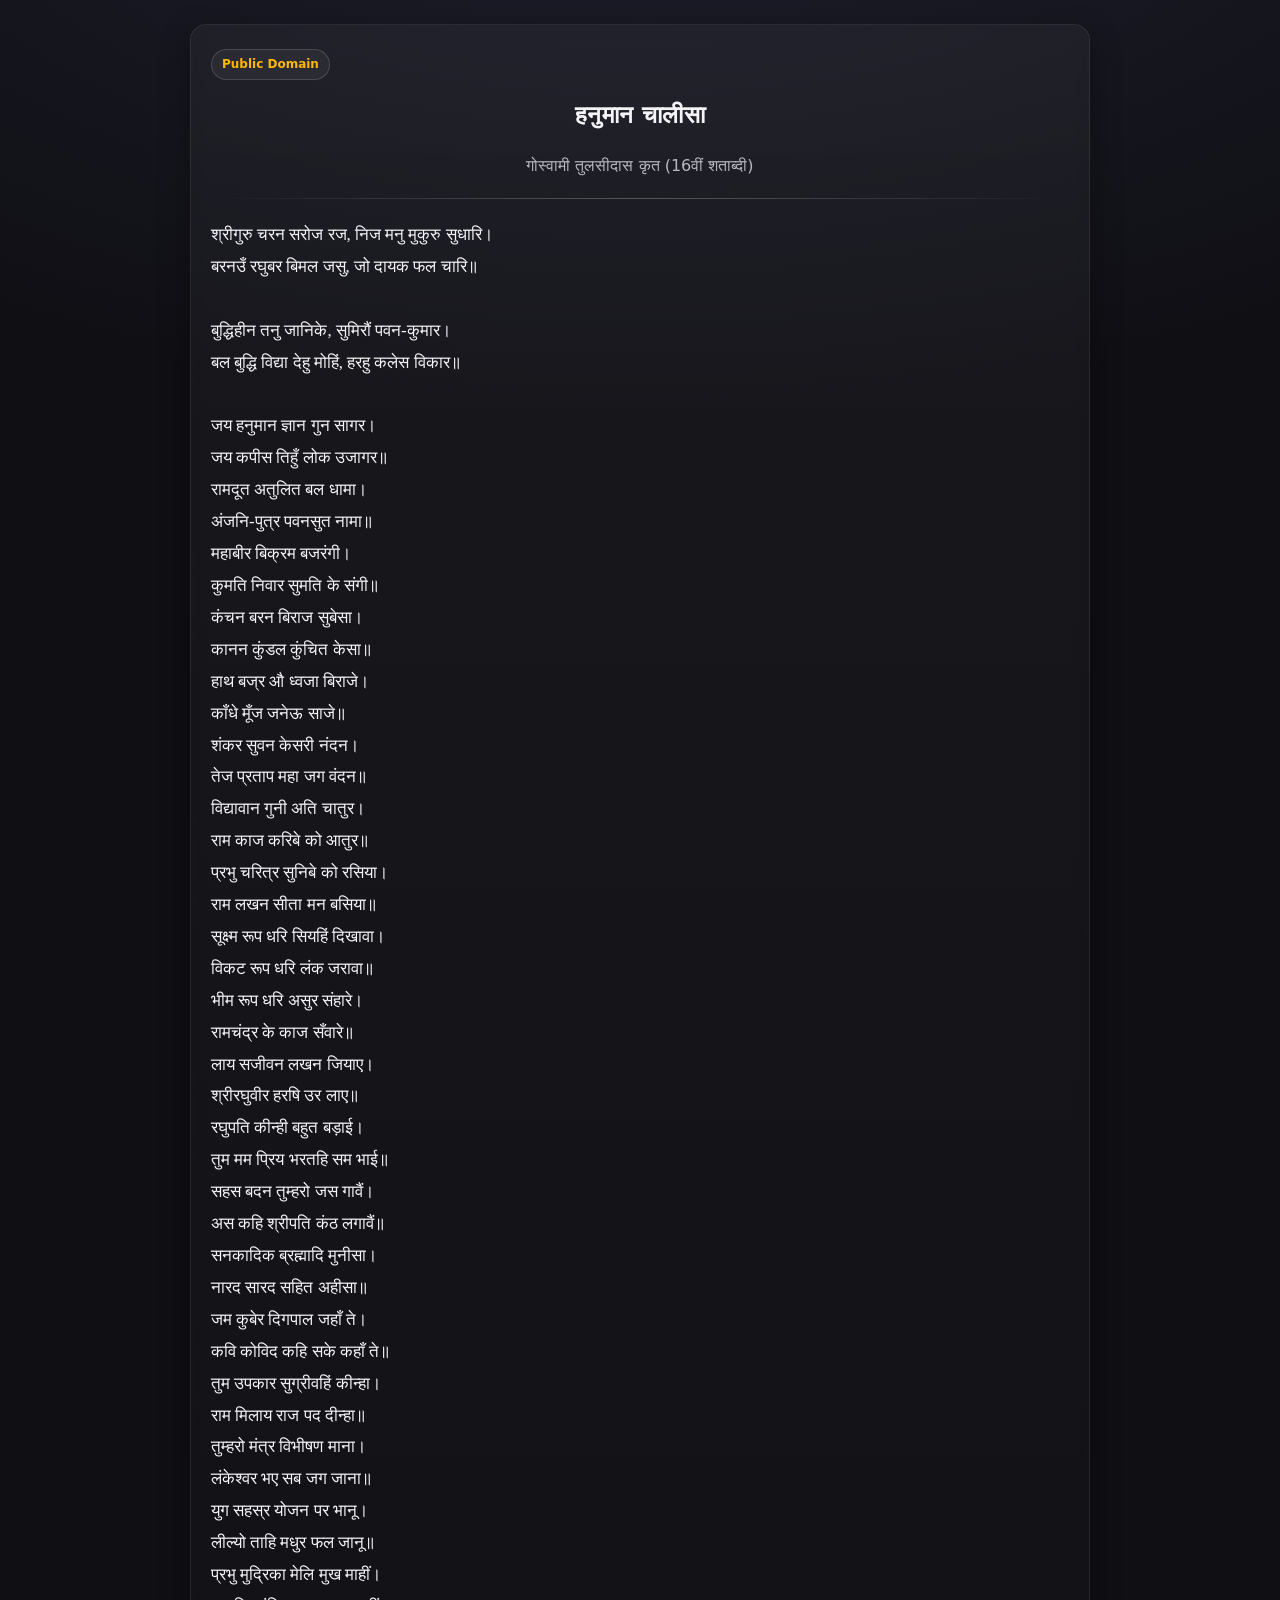
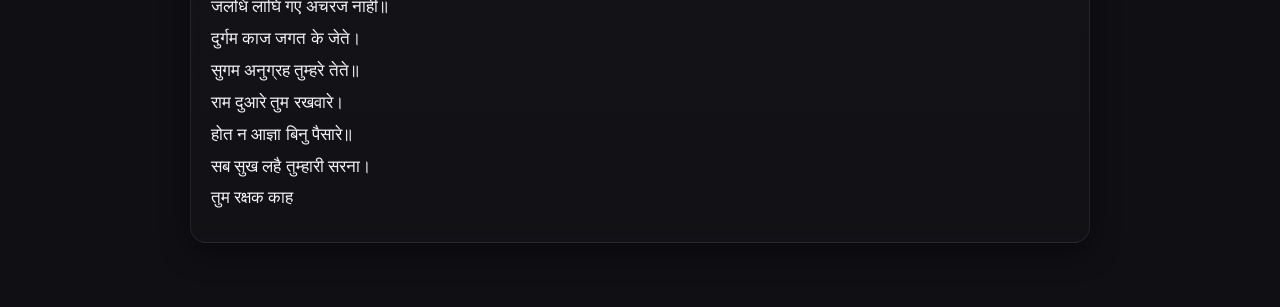
==== index.html @ f8a54801 "renamed file" ====
<!DOCTYPE html>
<html lang="hi">
<head>
  <meta charset="UTF-8" />
  <meta name="viewport" content="width=device-width, initial-scale=1" />
  <title>हनुमान चालीसा | Hanuman Chalisa (Public Domain)</title>
  <meta name="description" content="हनुमान चालीसा – गोस्वामी तुलसीदास द्वारा रचित सार्वजनिक डोमेन पाठ" />
  <style>
    :root {
      --bg: #0f0f14;
      --card: #171720;
      --text: #f4f4f6;
      --muted: #b8b8c2;
      --accent: #ffb703;
    }
    body {
      margin: 0;
      background: radial-gradient(1200px 600px at 50% -10%, #1f1f2e, var(--bg));
      color: var(--text);
      font-family: system-ui, -apple-system, Segoe UI, Roboto, Inter, Arial, sans-serif;
      line-height: 1.75;
    }
    .container {
      max-width: 900px;
      margin: 24px auto 64px;
      padding: 0 16px;
    }
    .card {
      background: linear-gradient(180deg, rgba(255,255,255,0.04), rgba(255,255,255,0.01));
      border: 1px solid rgba(255,255,255,0.08);
      border-radius: 16px;
      box-shadow: 0 10px 30px rgba(0,0,0,.35);
      padding: 24px 20px 28px;
      backdrop-filter: blur(6px);
    }
    h1 {
      text-align: center;
      margin: 6px 0 8px;
      letter-spacing: 0.3px;
    }
    .subtitle {
      text-align: center;
      color: var(--muted);
      margin-bottom: 16px;
    }
    .divider {
      height: 1px;
      background: linear-gradient(90deg, transparent, rgba(255,255,255,.25), transparent);
      margin: 18px 0 20px;
    }
    pre {
      white-space: pre-wrap;
      word-break: break-word;
      font-family: "Noto Serif Devanagari", "Mangal", "Kalimati", serif;
      font-size: 1.05rem;
      line-height: 1.9;
      margin: 0;
    }
    footer {
      margin-top: 18px;
      color: var(--muted);
      font-size: 0.9rem;
      text-align: center;
    }
    .badge {
      display: inline-block;
      padding: 4px 10px;
      border-radius: 999px;
      border: 1px solid rgba(255,255,255,0.15);
      background: rgba(255,255,255,0.05);
      color: var(--accent);
      font-weight: 600;
      font-size: 0.75rem;
      margin-bottom: 8px;
    }
  </style>
</head>
<body>
  <main class="container">
    <section class="card">
      <div class="badge">Public Domain</div>
      <h1>हनुमान चालीसा</h1>
      <p class="subtitle">गोस्वामी तुलसीदास कृत (16वीं शताब्दी)</p>
      <div class="divider"></div>

      <pre>
श्रीगुरु चरन सरोज रज, निज मनु मुकुरु सुधारि।
बरनउँ रघुबर बिमल जसु, जो दायक फल चारि॥

बुद्धिहीन तनु जानिके, सुमिरौं पवन-कुमार।
बल बुद्धि विद्या देहु मोहिं, हरहु कलेस विकार॥

जय हनुमान ज्ञान गुन सागर।
जय कपीस तिहुँ लोक उजागर॥
रामदूत अतुलित बल धामा।
अंजनि-पुत्र पवनसुत नामा॥
महाबीर बिक्रम बजरंगी।
कुमति निवार सुमति के संगी॥
कंचन बरन बिराज सुबेसा।
कानन कुंडल कुंचित केसा॥
हाथ बज्र औ ध्वजा बिराजे।
काँधे मूँज जनेऊ साजे॥
शंकर सुवन केसरी नंदन।
तेज प्रताप महा जग वंदन॥
विद्यावान गुनी अति चातुर।
राम काज करिबे को आतुर॥
प्रभु चरित्र सुनिबे को रसिया।
राम लखन सीता मन बसिया॥
सूक्ष्म रूप धरि सियहिं दिखावा।
विकट रूप धरि लंक जरावा॥
भीम रूप धरि असुर संहारे।
रामचंद्र के काज सँवारे॥
लाय सजीवन लखन जियाए।
श्रीरघुवीर हरषि उर लाए॥
रघुपति कीन्ही बहुत बड़ाई।
तुम मम प्रिय भरतहि सम भाई॥
सहस बदन तुम्हरो जस गावैं।
अस कहि श्रीपति कंठ लगावैं॥
सनकादिक ब्रह्मादि मुनीसा।
नारद सारद सहित अहीसा॥
जम कुबेर दिगपाल जहाँ ते।
कवि कोविद कहि सके कहाँ ते॥
तुम उपकार सुग्रीवहिं कीन्हा।
राम मिलाय राज पद दीन्हा॥
तुम्हरो मंत्र विभीषण माना।
लंकेश्वर भए सब जग जाना॥
युग सहस्र योजन पर भानू।
लील्यो ताहि मधुर फल जानू॥
प्रभु मुद्रिका मेलि मुख माहीं।
जलधि लांघि गए अचरज नाहीं॥
दुर्गम काज जगत के जेते।
सुगम अनुग्रह तुम्हरे तेते॥
राम दुआरे तुम रखवारे।
होत न आज्ञा बिनु पैसारे॥
सब सुख लहै तुम्हारी सरना।
तुम रक्षक काह
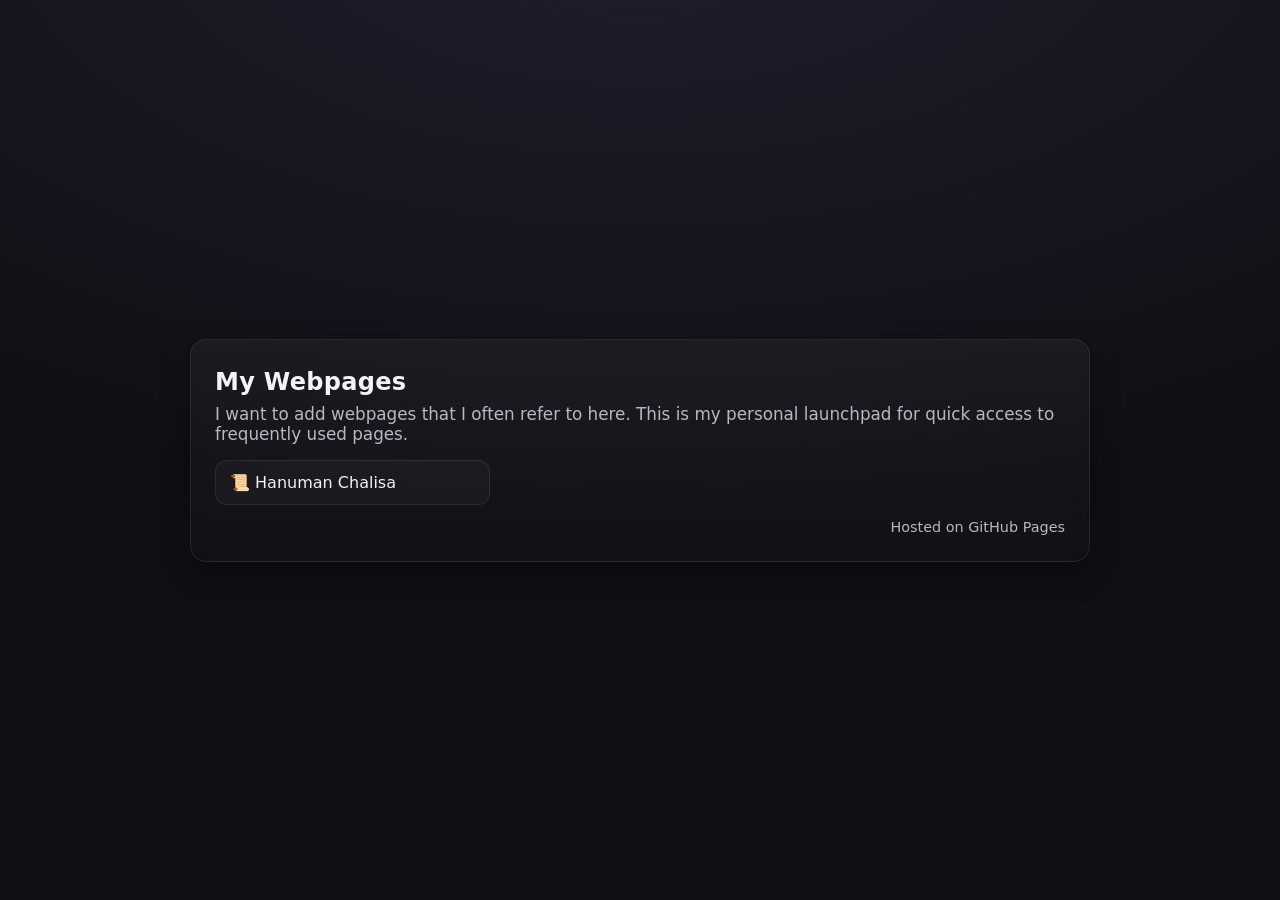
==== commit 7e001510: "added web page data" ====
--- a/index.html
+++ b/index.html
@@ -1,136 +1,106 @@
 <!DOCTYPE html>
-<html lang="hi">
+<html lang="en">
 <head>
   <meta charset="UTF-8" />
   <meta name="viewport" content="width=device-width, initial-scale=1" />
-  <title>हनुमान चालीसा | Hanuman Chalisa (Public Domain)</title>
-  <meta name="description" content="हनुमान चालीसा – गोस्वामी तुलसीदास द्वारा रचित सार्वजनिक डोमेन पाठ" />
+  <title>My Webpages</title>
+  <meta name="description" content="A personal collection of webpages I often refer to." />
   <style>
     :root {
       --bg: #0f0f14;
       --card: #171720;
       --text: #f4f4f6;
       --muted: #b8b8c2;
-      --accent: #ffb703;
+      --accent: #6cf2c2;
+      --border: rgba(255,255,255,0.08);
     }
+    * { box-sizing: border-box; }
     body {
       margin: 0;
+      min-height: 100svh;
+      font-family: system-ui, -apple-system, Segoe UI, Roboto, Inter, Arial, sans-serif;
+      color: var(--text);
       background: radial-gradient(1200px 600px at 50% -10%, #1f1f2e, var(--bg));
-      color: var(--text);
-      font-family: system-ui, -apple-system, Segoe UI, Roboto, Inter, Arial, sans-serif;
-      line-height: 1.75;
+      display: grid;
+      place-items: center;
     }
     .container {
-      max-width: 900px;
-      margin: 24px auto 64px;
-      padding: 0 16px;
+      width: min(900px, 92vw);
     }
     .card {
       background: linear-gradient(180deg, rgba(255,255,255,0.04), rgba(255,255,255,0.01));
-      border: 1px solid rgba(255,255,255,0.08);
+      border: 1px solid var(--border);
       border-radius: 16px;
+      padding: 28px 24px 26px;
       box-shadow: 0 10px 30px rgba(0,0,0,.35);
-      padding: 24px 20px 28px;
       backdrop-filter: blur(6px);
     }
     h1 {
-      text-align: center;
-      margin: 6px 0 8px;
+      margin: 0 0 8px;
       letter-spacing: 0.3px;
     }
-    .subtitle {
-      text-align: center;
+    p {
       color: var(--muted);
-      margin-bottom: 16px;
+      margin: 0 0 16px;
+      font-size: 1.05rem;
     }
-    .divider {
-      height: 1px;
-      background: linear-gradient(90deg, transparent, rgba(255,255,255,.25), transparent);
-      margin: 18px 0 20px;
+    .links {
+      display: grid;
+      grid-template-columns: repeat(auto-fill, minmax(220px, 1fr));
+      gap: 12px;
+      margin-top: 14px;
     }
-    pre {
-      white-space: pre-wrap;
-      word-break: break-word;
-      font-family: "Noto Serif Devanagari", "Mangal", "Kalimati", serif;
-      font-size: 1.05rem;
-      line-height: 1.9;
-      margin: 0;
+    .link {
+      display: block;
+      padding: 12px 14px;
+      border-radius: 12px;
+      text-decoration: none;
+      color: var(--text);
+      border: 1px solid var(--border);
+      background: rgba(255,255,255,0.03);
+      transition: transform .12s ease, border-color .12s ease, background .12s ease;
+    }
+    .link:hover {
+      transform: translateY(-1px);
+      border-color: rgba(108,242,194,.5);
+      background: rgba(108,242,194,.08);
     }
     footer {
-      margin-top: 18px;
+      margin-top: 14px;
       color: var(--muted);
       font-size: 0.9rem;
-      text-align: center;
+      text-align: right;
     }
-    .badge {
-      display: inline-block;
-      padding: 4px 10px;
-      border-radius: 999px;
-      border: 1px solid rgba(255,255,255,0.15);
-      background: rgba(255,255,255,0.05);
-      color: var(--accent);
-      font-weight: 600;
-      font-size: 0.75rem;
-      margin-bottom: 8px;
+    code {
+      background: rgba(255,255,255,0.06);
+      padding: 2px 6px;
+      border-radius: 6px;
+      font-size: 0.9em;
     }
   </style>
 </head>
 <body>
   <main class="container">
     <section class="card">
-      <div class="badge">Public Domain</div>
-      <h1>हनुमान चालीसा</h1>
-      <p class="subtitle">गोस्वामी तुलसीदास कृत (16वीं शताब्दी)</p>
-      <div class="divider"></div>
+      <h1>My Webpages</h1>
+      <p>
+        I want to add webpages that I often refer to here. This is my personal
+        launchpad for quick access to frequently used pages.
+      </p>
 
-      <pre>
-श्रीगुरु चरन सरोज रज, निज मनु मुकुरु सुधारि।
-बरनउँ रघुबर बिमल जसु, जो दायक फल चारि॥
+      <div class="links">
+        <!-- Add your links below -->
+        <a class="link" href="/Webpages/hanuman-chalisa/">📜 Hanuman Chalisa</a>
+        <!-- Example placeholders:
+        <a class="link" href="https://example.com" target="_blank" rel="noopener">🔗 Useful Tool</a>
+        <a class="link" href="/Webpages/notes/">📝 Notes</a>
+        -->
+      </div>
 
-बुद्धिहीन तनु जानिके, सुमिरौं पवन-कुमार।
-बल बुद्धि विद्या देहु मोहिं, हरहु कलेस विकार॥
-
-जय हनुमान ज्ञान गुन सागर।
-जय कपीस तिहुँ लोक उजागर॥
-रामदूत अतुलित बल धामा।
-अंजनि-पुत्र पवनसुत नामा॥
-महाबीर बिक्रम बजरंगी।
-कुमति निवार सुमति के संगी॥
-कंचन बरन बिराज सुबेसा।
-कानन कुंडल कुंचित केसा॥
-हाथ बज्र औ ध्वजा बिराजे।
-काँधे मूँज जनेऊ साजे॥
-शंकर सुवन केसरी नंदन।
-तेज प्रताप महा जग वंदन॥
-विद्यावान गुनी अति चातुर।
-राम काज करिबे को आतुर॥
-प्रभु चरित्र सुनिबे को रसिया।
-राम लखन सीता मन बसिया॥
-सूक्ष्म रूप धरि सियहिं दिखावा।
-विकट रूप धरि लंक जरावा॥
-भीम रूप धरि असुर संहारे।
-रामचंद्र के काज सँवारे॥
-लाय सजीवन लखन जियाए।
-श्रीरघुवीर हरषि उर लाए॥
-रघुपति कीन्ही बहुत बड़ाई।
-तुम मम प्रिय भरतहि सम भाई॥
-सहस बदन तुम्हरो जस गावैं।
-अस कहि श्रीपति कंठ लगावैं॥
-सनकादिक ब्रह्मादि मुनीसा।
-नारद सारद सहित अहीसा॥
-जम कुबेर दिगपाल जहाँ ते।
-कवि कोविद कहि सके कहाँ ते॥
-तुम उपकार सुग्रीवहिं कीन्हा।
-राम मिलाय राज पद दीन्हा॥
-तुम्हरो मंत्र विभीषण माना।
-लंकेश्वर भए सब जग जाना॥
-युग सहस्र योजन पर भानू।
-लील्यो ताहि मधुर फल जानू॥
-प्रभु मुद्रिका मेलि मुख माहीं।
-जलधि लांघि गए अचरज नाहीं॥
-दुर्गम काज जगत के जेते।
-सुगम अनुग्रह तुम्हरे तेते॥
-राम दुआरे तुम रखवारे।
-होत न आज्ञा बिनु पैसारे॥
-सब सुख लहै तुम्हारी सरना।
-तुम रक्षक काह
+      <footer>
+        <span>Hosted on GitHub Pages</span>
+      </footer>
+    </section>
+  </main>
+</body>
+</html>
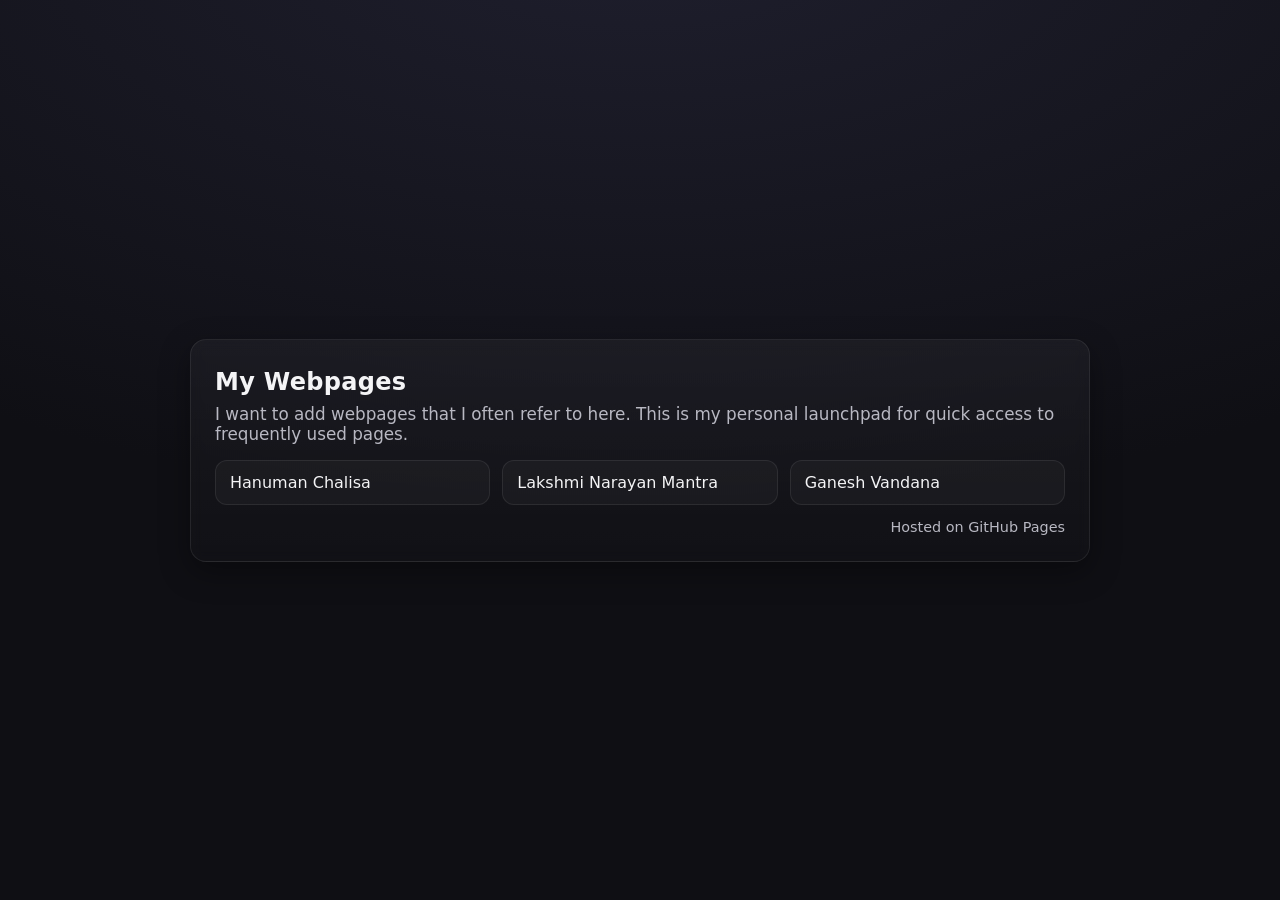
==== commit 75bc082a: "updated index" ====
--- a/index.html
+++ b/index.html
@@ -90,7 +90,9 @@
 
       <div class="links">
         <!-- Add your links below -->
-        <a class="link" href="/Webpages/hanuman-chalisa/">📜 Hanuman Chalisa</a>
+        <a class="link" href="/Webpages/hanuman-chalisa/"> Hanuman Chalisa</a>
+        <a class="link" href="/Webpages/lakshmi-narayan-mantra/">Lakshmi Narayan Mantra</a>
+        <a class="link" href="/Webpages/ganesh-vandana/"> Ganesh Vandana</a>
         <!-- Example placeholders:
         <a class="link" href="https://example.com" target="_blank" rel="noopener">🔗 Useful Tool</a>
         <a class="link" href="/Webpages/notes/">📝 Notes</a>
